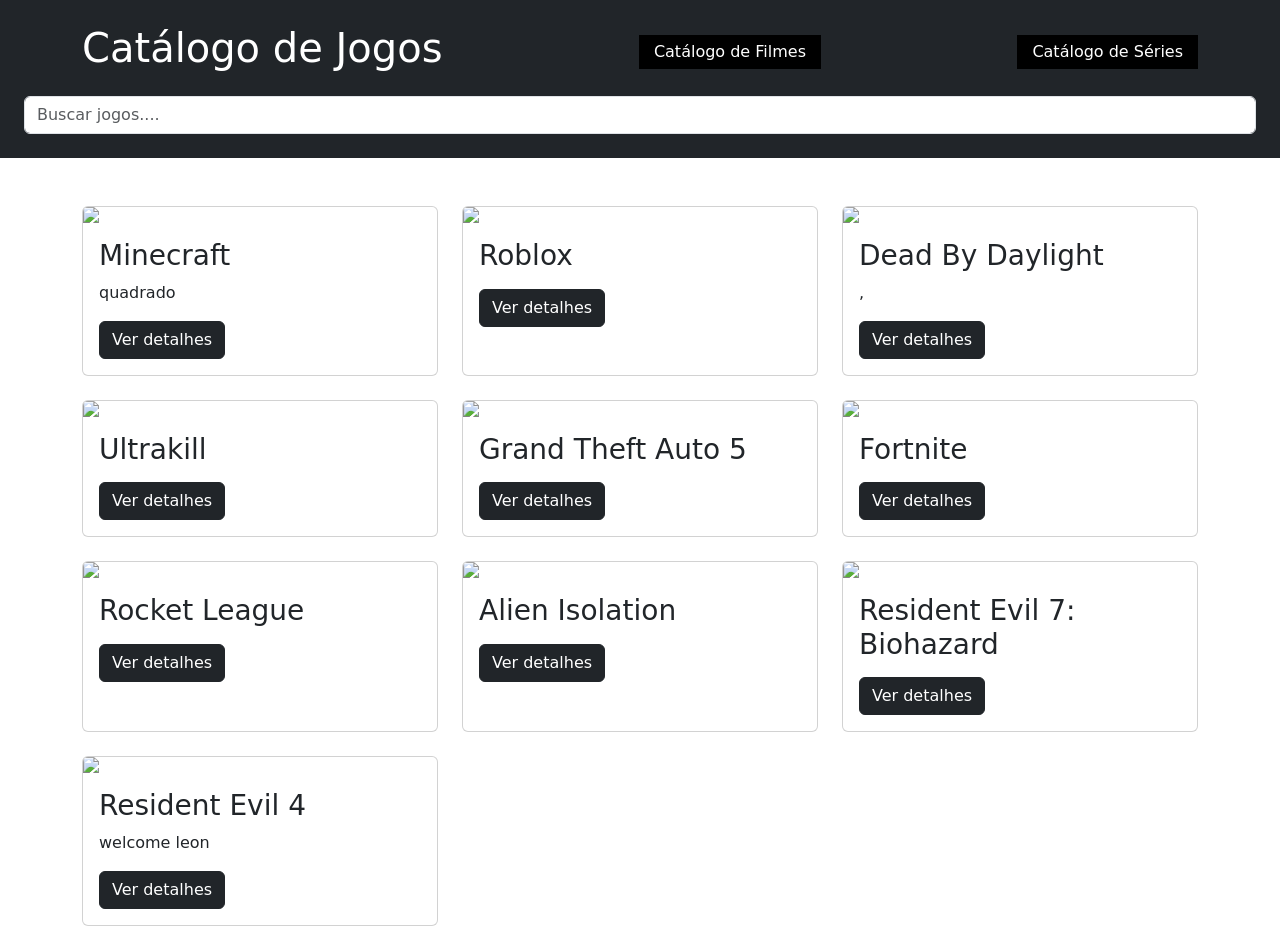
==== jogos.html @ a764b2fe "Add files via upload" ====
<!DOCTYPE html>
<html lang="pt-BR">
<head>
    <meta charset="UTF-8">
    <meta name="viewport" content="width=device-width, initial-scale=1.0">
    <title>Jogos Insanos</title> <link rel="stylesheet" href="css/style.css">
     <link href="https://cdn.jsdelivr.net/npm/bootstrap@5.3.7/dist/css/bootstrap.min.css" rel="stylesheet">
</head>
<body>
    <header class="bg-dark text-white p-4">
        <div class="container">
            <h1>Catálogo de Jogos</h1>
            <button><a href="index.html">Catálogo de Filmes</a></button>
            <button><a href="series.html">Catálogo de Séries</a></button>
        </div>
         <input type="text" name="campoBusca" id="campoBusca" class="form-control mt-3" placeholder="Buscar jogos....">
    </header>
    <main class="container mt-5">
        <div id="listaJogos" class="row g-4">

        </div>
    </main>
    <script src="script/jogos.js"></script>
</body>
</html>
---- css/style.css ----
body {
    background-color: rgb(0, 136, 255);
}
.card-filme {
    transition: 0.3s;
    cursor: pointer;

}

.card-filme:hover {
    transform: scale(1.03);
}

.card-filme img {
    height: 400px;
    object-fit: cover;
}

.container {
    display: flex;
    justify-content: space-between;
    align-items: center;
}

button {
    border-radius: 15px;
    padding: 5px 15px;
    background-color: #000;
    border: none;
   
}
button a {
    text-decoration: none;
    color: #fff
}
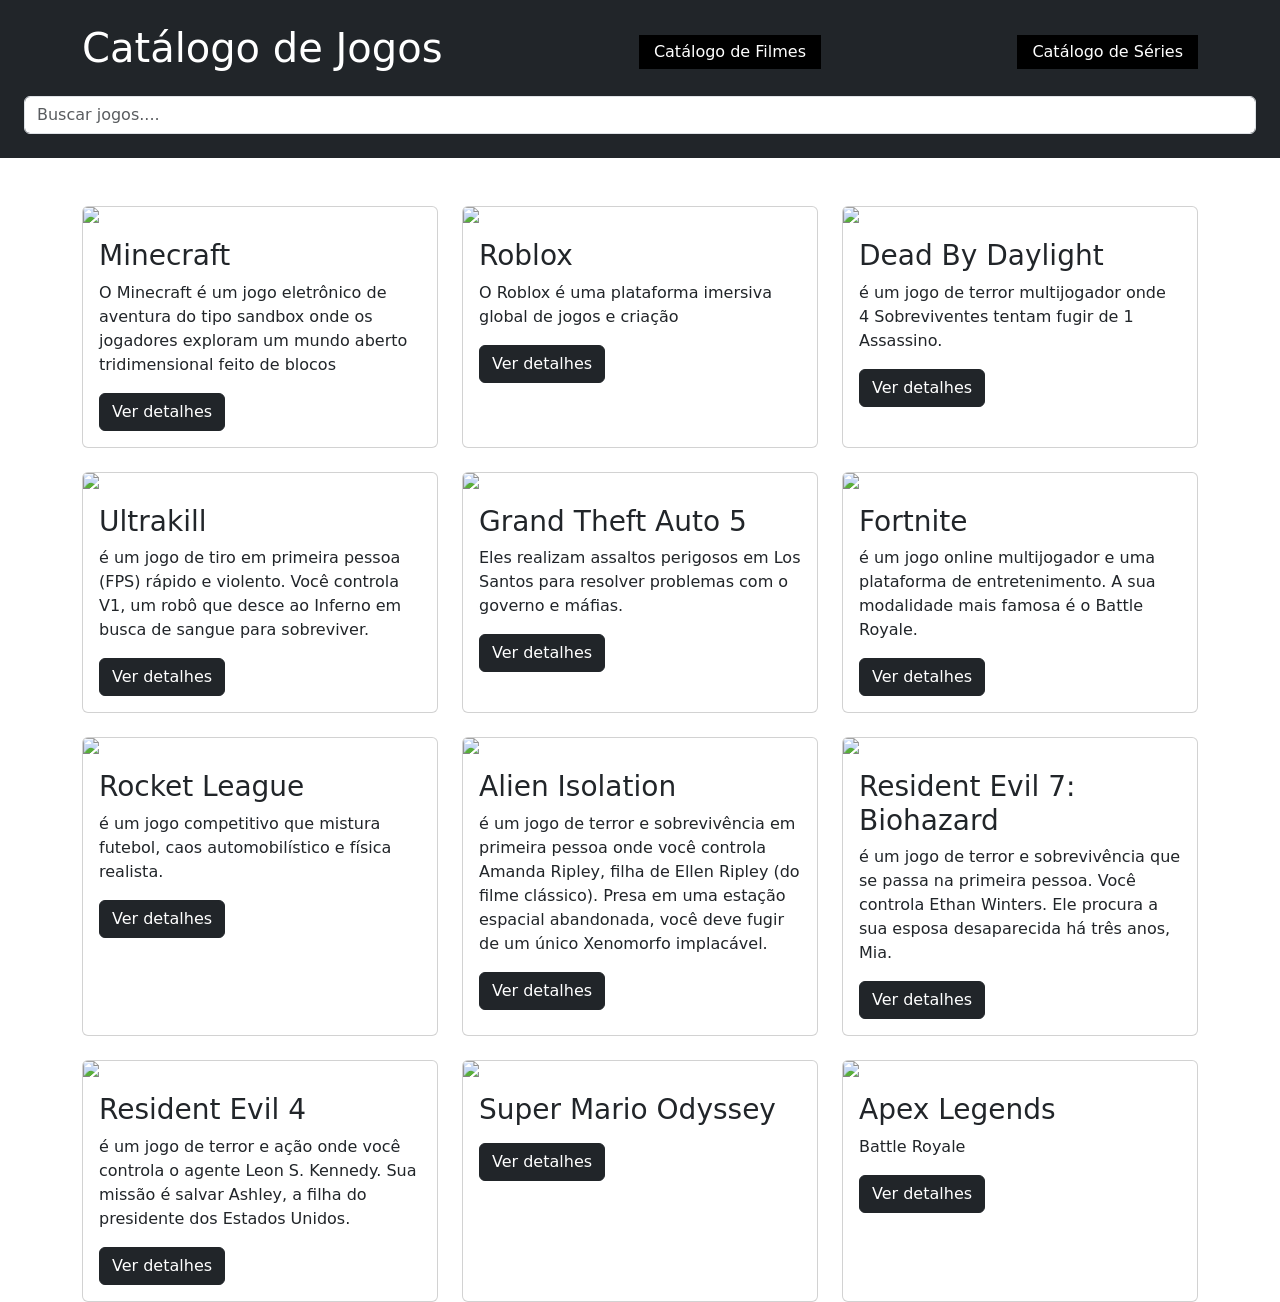
==== commit 4b715976: "html" ====
--- a/jogos.html
+++ b/jogos.html
@@ -20,6 +20,7 @@
 
         </div>
     </main>
+    <script src="https://cdn.jsdelivr.net/npm/sweetalert2@11"></script>
     <script src="script/jogos.js"></script>
 </body>
 </html>
